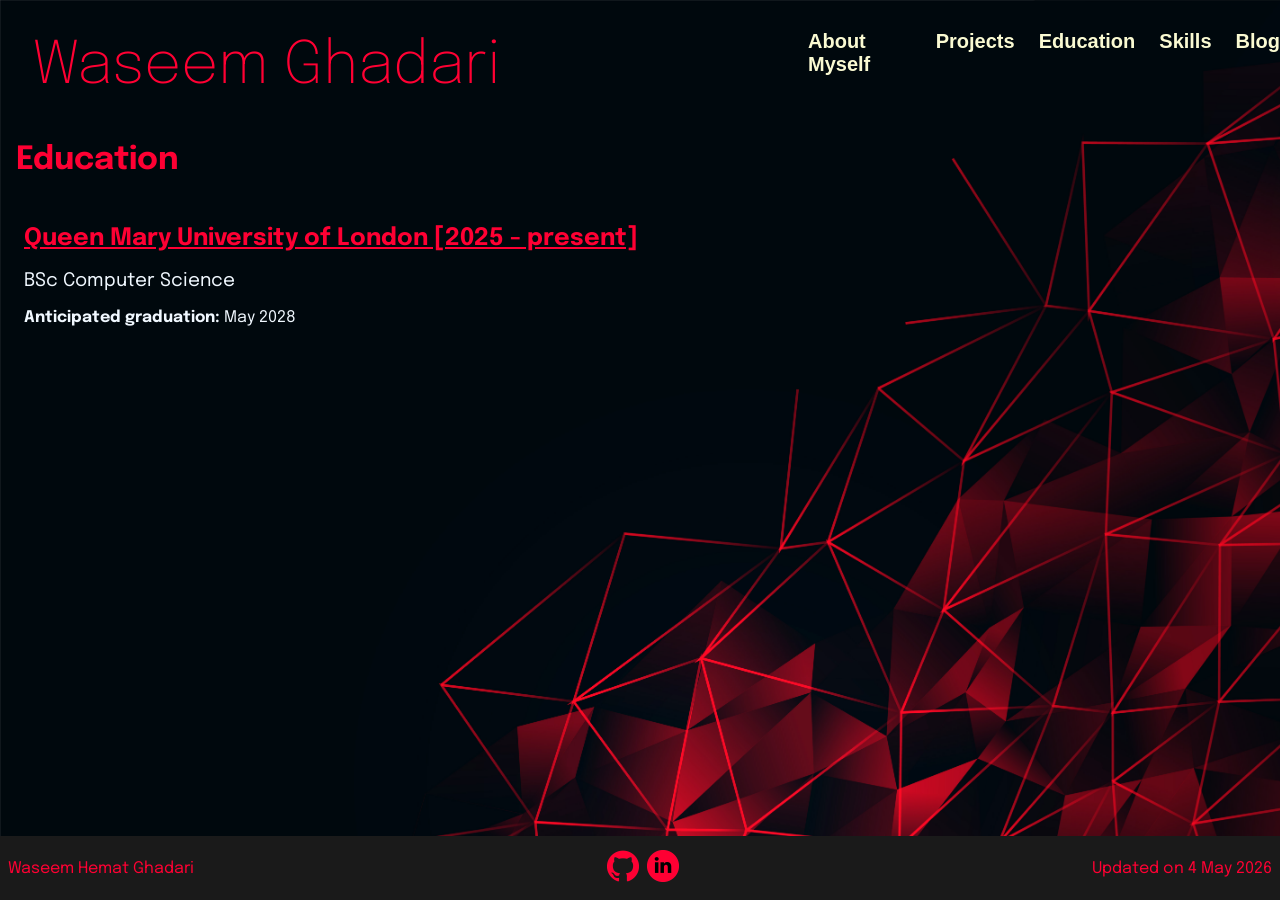
==== src/education.html @ 9051276c "Created v1.0 of Portfolio Website" ====
<!DOCTYPE html>
<html lang="en">
<head>
    <meta charset="UTF-8">
    <meta name="viewport" content="width=device-width, initial-scale=1.0">
    <link rel="stylesheet" type="text/css" href="CSS/reset.css">
    <link rel="stylesheet" type="text/css" href="CSS/main.css">
    <link rel="stylesheet" type="text/css" href="CSS/edu.css">
    <link rel="preconnect" href="https://fonts.googleapis.com">
    <link rel="preconnect" href="https://fonts.gstatic.com" crossorigin>
    <link href="https://fonts.googleapis.com/css2?family=Epilogue:ital,wght@0,100..900;1,100..900&display=swap" rel="stylesheet">
    <title>My Education</title>
</head>
<body id="fullFlex">
    <div id="headgrid">
        <header>        <!-- -->
            <h1>Waseem Ghadari</h1>
        </header>

        <nav id="nav_id">
            <ul id="navlist">
                <li><a href="index.html">About Myself</a></li>
                <li><a href="portfolio.html">Projects</a></li>
                <li><a href="education.html">Education</a></li>
                <li><a href="skills.html">Skills</a></li>
                <li><a href="viewBlog.php">Blog</a></li>
            </ul>
        </nav>
    </div>

    <main>
        <h1>
            Education
        </h1>
        <article id="flexPage">
            <section>
                <h2>Queen Mary University of London [2025 - present]</h2>
                <p class="largeFontP">BSc Computer Science</p>
                <p><b>Anticipated graduation:</b> May 2028</p>
            </section>
        </article>
    </main>
    
    <footer id="footerFlex">        <!-- -->
        <p>Waseem Hemat Ghadari</p>
        <div id="iconsDiv">
            <a href="https://www.github.com/waseemghad">
                <img class="icons" src="PNGimage/github_red.png" alt="my GitHub">
            </a>
            <a href="https://www.linkedin.com/in/waseem-hemat-ghadari-518747372/">
                <img class="icons" src="PNGimage/linkedin_red.png" alt="my Linkedin">
            </a>
        </div>
        <p>Updated on 4 May 2026</p>
    </footer>
</body>
</html>
---- src/CSS/main.css ----
html {
    background-color: #1a1a1a;
    color:aliceblue;
    font-size:12pt; /* for reference (rem) */
}

h1, h2, h3, p, label, section, legend, figcaption {
    font-family:"Epilogue", sans-serif;
    font-weight:400;
}

h1, h2, h3 {
    font-weight: bold;
}

h1 {
    color:#ff0033;
}

h2 {
    color:#ff0033;
    text-decoration:underline;
}

figcaption {
    text-align:center;
    font-weight:200;
    font-size:0.8rem;
}

header h1 {
    font-weight:200;
    font-size:44pt;
    margin-block-start:0rem;
    margin-block-end:0rem;      /* space above and below text */
}

header {
    padding-left: 2rem;
    padding-right: 1rem;
    padding-top:2.3rem;
    padding-bottom:0.6rem;
    color:#ff0033;
}

body {
    margin:0; /* otherwise there's space around the page */
    background-image: url(../PNGimage/bg.png); /* Designed by starline / Freepik */
    background-repeat: no-repeat;
    background-size:cover;
    display: flex; /* to ensure that body tag extends to fill the page */
    flex-direction: column;
    min-height: 100vh; /* fill the viewport */
}

main {
    padding:1rem;
}

#fullFlex {
    display:flex;
    flex-direction:column;
    min-height:100vh; /* full veiwport, to put header and footer in place */
    width:100%;
}

#headgrid {
    display: grid;
    grid-template-columns: 1.5fr 1fr;
}

#nav_id {
    align-content:center; /* to put links vertically in the middle */
}

#navlist {
    list-style: none; /* to remove the bullet points */
    display:flex;
    flex-direction:row;
    gap:1.5rem;
}

#navlist a {
    font-size:1.25rem;
    font-weight: bold;
    text-decoration:none;
}

a {
    color: lightgoldenrodyellow;
    font-family:'Trebuchet MS', 'Lucida Sans Unicode', 'Lucida Grande', 'Lucida Sans', Arial, sans-serif
}

footer {
    margin-top:auto;    /* to force footer to bottom */
    background-color:#1a1a1a;
    color:#ff0033;
    height: 3rem;
    padding:0.5rem;
}

#footerFlex {
    display:flex;
    flex-direction:row;
    justify-content:space-between; /* horizontal for flex/grid */
}

img {
    border: solid 2px #282828;
    border-radius: 4px;
}

#iconsDiv {
    display:flex;
    justify-content: center; /* horizontal for flex/grid */
    align-items: center; /* vertical for flex/grid */
    gap:0.5rem;
}

.icons {
    border: solid 0px black; /* otherwise grey image border applies */
    width:2rem;
    height:2rem;
}

/* Media query for screens 768px and below (mobile) */
@media (max-width: 768px) {
    #headgrid {
        grid-template-columns: 1fr; /* Stack header and nav vertically */
    }
    
    header h1 {
        font-size: 28pt; /* Reduce header size for mobile */
    }
    
    #navlist {
        gap: 0.75rem; /* Reduce gap between items */
        padding: 0;
    }
    
    #navlist a {
        font-size: 1rem; /* Smaller nav links on mobile */
    }
    
    #nav_id {
        align-content: flex-start;
        padding-left: 2rem;
    }
}

#buttons {
    display:flex;
    gap:2rem;
    margin-top: 1rem;
    justify-content: end;
}

#buttons button, #buttons a button, .buttonClass {
    min-width: 130px;
    padding: 0.7rem 1.4rem;
    border: 1px solid #ff0033;
    border-radius: 6px;
    background-color: transparent;
    color: aliceblue;
    font-family: "Epilogue", sans-serif;
    font-size: 1rem;
    font-weight: 600;
    cursor: pointer;
    transition: background-color 0.2s ease, color 0.2s ease, transform 0.2s ease;
}

#buttons button:hover, .buttonClass:hover{
    background-color: #ff0033;
    color: #1a1a1a;
}

#buttons button:active, .buttonClass:active {   /* moves down when clicked */
    transform: translateY(1px);
}

#buttons button:focus-visible, .buttonClass:focus-visible {     /* when selected by tab */
    outline: 2px solid #ff0033;
    outline-offset: 2px;
}
---- src/CSS/edu.css ----
#flexPage {
    display:flex;
    flex-direction:column;
    padding:0.5rem;
}

.largeFontP {
    font-size: 14pt; /* to show the course clearer */
}
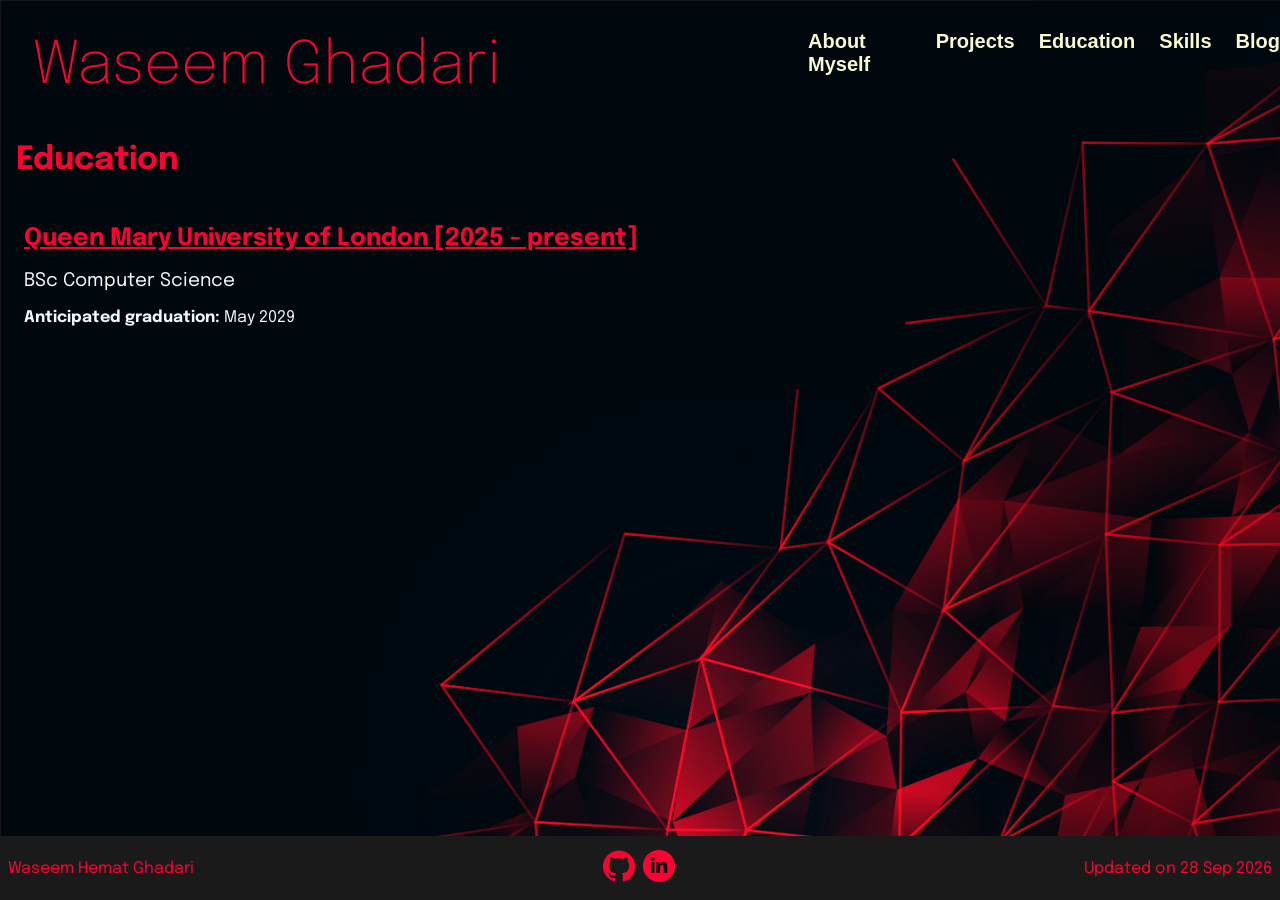
==== commit 51becc67: "Updated details - 28th September" ====
--- a/src/education.html
+++ b/src/education.html
@@ -36,7 +36,7 @@
             <section>
                 <h2>Queen Mary University of London [2025 - present]</h2>
                 <p class="largeFontP">BSc Computer Science</p>
-                <p><b>Anticipated graduation:</b> May 2028</p>
+                <p><b>Anticipated graduation:</b> May 2029</p>
             </section>
         </article>
     </main>
@@ -51,7 +51,7 @@
                 <img class="icons" src="PNGimage/linkedin_red.png" alt="my Linkedin">
             </a>
         </div>
-        <p>Updated on 4 May 2026</p>
+        <p>Updated on 28 Sep 2026</p>
     </footer>
 </body>
 </html>
